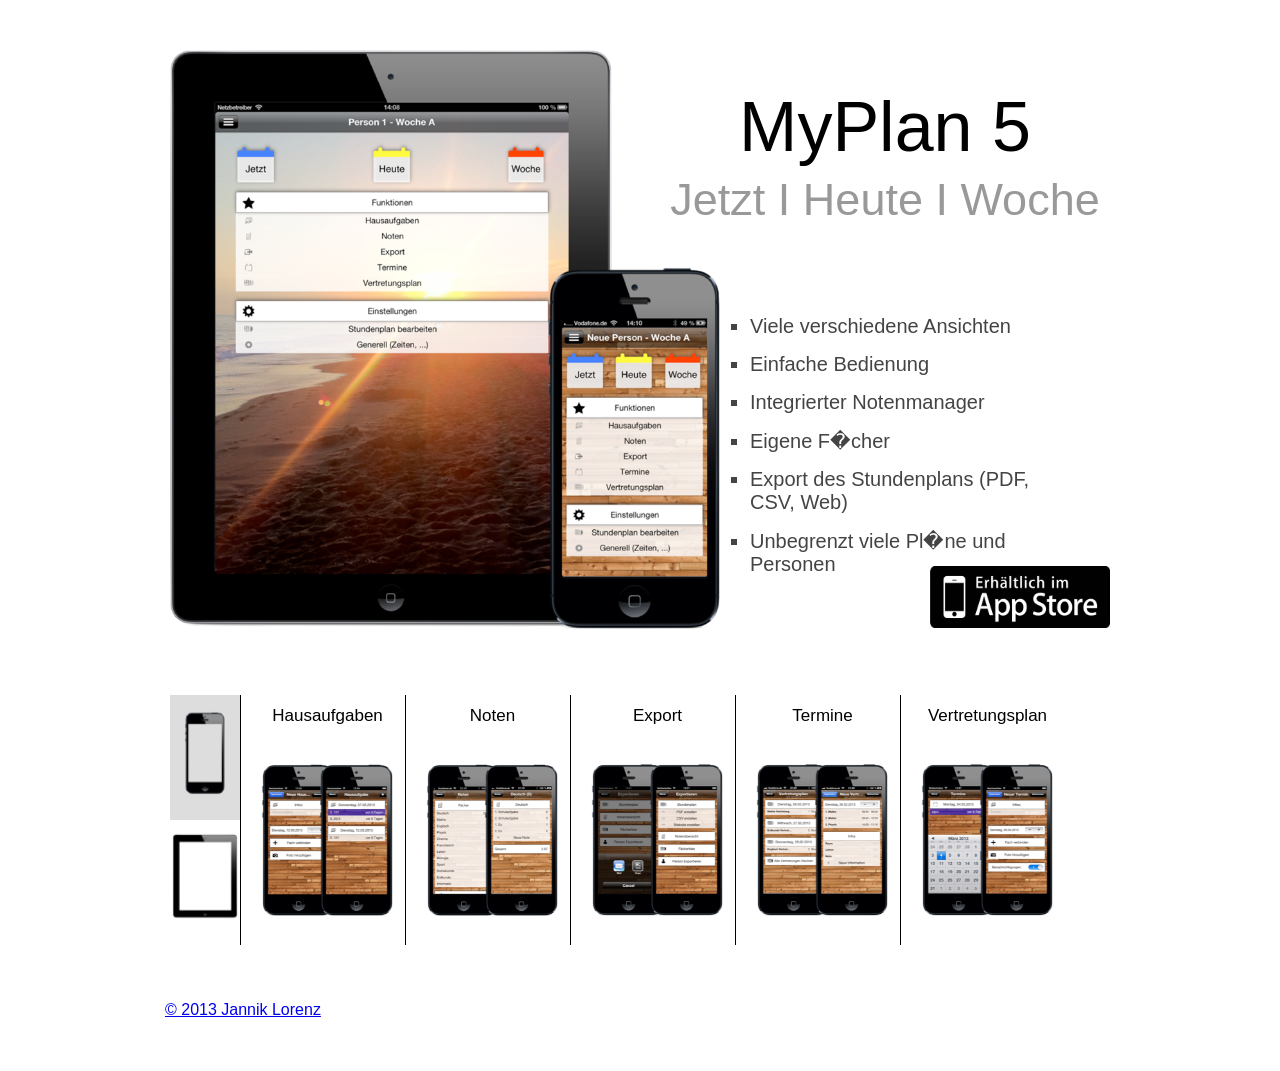
==== index.html @ 2ed3e7fd "init webpage" ====
<!DOCTYPE html>

<html>
	<head>
		<link href="index.css" rel="stylesheet" type="text/css">
		<title>MyPlan 5</title>
		
		<script language="JavaScript">
			
  			function showiPhone() {
  				document.getElementById("img1a").style.display="block";
  				document.getElementById("img2a").style.display="block";
  				document.getElementById("img3a").style.display="block";
  				document.getElementById("img4a").style.display="block";
  				document.getElementById("img5a").style.display="block";
  				
  				document.getElementById("img1b").style.display="none";
  				document.getElementById("img2b").style.display="none";
  				document.getElementById("img3b").style.display="none";
  				document.getElementById("img4b").style.display="none";
  				document.getElementById("img5b").style.display="none";	
				
				document.getElementById("iPhoneBox").style.background = '#ddd';
				document.getElementById("iPadBox").style.background = '#fff';
			}
			function showiPad() {
				document.getElementById("img1a").style.display="none";
  				document.getElementById("img2a").style.display="none";
  				document.getElementById("img3a").style.display="none";
  				document.getElementById("img4a").style.display="none";
  				document.getElementById("img5a").style.display="none";
  				
  				document.getElementById("img1b").style.display="block";
  				document.getElementById("img2b").style.display="block";
  				document.getElementById("img3b").style.display="block";
  				document.getElementById("img4b").style.display="block";
  				document.getElementById("img5b").style.display="block";		
  				
				document.getElementById("iPhoneBox").style.background = '#fff';
				document.getElementById("iPadBox").style.background = '#ddd';
  			}
  			
			function openImg(img) {
				document.getElementById("FullScreenImg").setAttribute('src', img);
				document.getElementById("PreviewSection").style.display="block";		
				document.getElementById("Preview").style.display="block";	
			}
			function closeImg() {
				document.getElementById("PreviewSection").style.display="none";		
				document.getElementById("Preview").style.display="none";	
			}
			
		</script>
		<BODY onLoad = "showiPhone()">
	</head>

	<body>
		
		<div onclick=closeImg() class="Preview"></div>
		<div class="PreviewSection" onclick=closeImg()><img src="./img/BoxListItem_6.png" alt="Logo"/></div>
	
		
		<div class="TopImgFrame">
			 <img src="./img/TopImgFrame.png"/>
		</div>
		
			
		<div class="TopHeadFrame">					
		    <h1 id="TopHeadText1">MyPlan 5</h1>
		    <h1 id="TopHeadText2">Jetzt &Iota; Heute &Iota; Woche</h1>
		</div>
		
		
		<div class="TopTextFrame">
		    <ul>
		    	<li>Viele verschiedene Ansichten</li>
		    	<li>Einfache Bedienung</li>
		    	<li>Integrierter Notenmanager</li>
		    	<li>Eigene F�cher</li>
		    	<li>Export des Stundenplans (PDF, CSV, Web)</li>
		    	<li>Unbegrenzt viele Pl�ne und Personen</li>
		    </ul>
		    <a target="_blank" href="https://itunes.apple.com/us/app/myplan-5/id620776357?l=de&ls=1&mt=8"><img src="./img/App_Store.png"></a>
		</div>
		    
		    
		<div class="BoxFrame">
		    <ul>
		    	<li>
		    		<div id="iPhoneBox" onClick = showiPhone()><img id="iPhoneBoxImg" src="./img/iPhoneBoxImg.png"/></div>
		    		<div id="iPadBox" onClick = showiPad()><img id="iPadBoxImg" src="./img/iPadBoxImg.png"/></div>
		    	</li>
		    	
		    	<li id="sep"></li>
		    	
		    	<li id="BoxListItem">
		    		<h1 id="BoxListItemText">Hausaufgaben</h1>
		    		<div onclick=openImg('./img/BoxListItem_1.png')><img class="BoxListItemImg" id="img1a" src="./img/BoxListItem_1_small.png" /></div>
		    		<div onclick=openImg('./img/BoxListItem_6.png')><img class="BoxListItemImg" id="img1b" style="display:none;" src="./img/BoxListItem_6_small.png"/></div>

		    	</li>
		    	
		    	<li id="sep"></li>
		    	
		    	<li id="BoxListItem">
		    		<h1 id="BoxListItemText">Noten</h1>
		    		<div onclick=openImg('./img/BoxListItem_2.png')><img class="BoxListItemImg" id="img2a" src="./img/BoxListItem_2_small.png"/></div>
		    		<div onclick=openImg('./img/BoxListItem_7.png')><img class="BoxListItemImg" id="img2b" style="display:none;" src="./img/BoxListItem_7_small.png"/></div>
		    	</li>
		    	
		    	<li id="sep"></li>
		    	
		    	<li id="BoxListItem">
		    		<h1 id="BoxListItemText">Export</h1>
		    		<div onclick=openImg('./img/BoxListItem_3.png')><img class="BoxListItemImg" id="img3a" src="./img/BoxListItem_3_small.png"/></div>
		    		<div onclick=openImg('./img/BoxListItem_8.png')><img class="BoxListItemImg" id="img3b" style="display:none;" src="./img/BoxListItem_8_small.png"/></div>
		    	</li>
		    	
		    	<li id="sep"></li>
		    	
		    	<li id="BoxListItem">
		    		<h1 id="BoxListItemText">Termine</h1>
		    		<div onclick=openImg('./img/BoxListItem_4.png')><img class="BoxListItemImg" id="img4a" src="./img/BoxListItem_4_small.png"/></div>
		    		<div onclick=openImg('./img/BoxListItem_9.png')><img class="BoxListItemImg" id="img4b" style="display:none;" src="./img/BoxListItem_9_small.png"/></div>
		    	</li>
		    	
		    	<li id="sep"></li>
		    	
		    	<li id="BoxListItem">
		    		<h1 id="BoxListItemText">Vertretungsplan</h1>
		    		<div onclick=openImg('./img/BoxListItem_5.png')><img class="BoxListItemImg" id="img5a" src="./img/BoxListItem_5_small.png"/></div>
		    		<div onclick=openImg('./img/BoxListItem_10.png')><img class="BoxListItemImg" id="img5b" style="display:none;" src="./img/BoxListItem_10_small.png"/></div>
		    	</li>
		    </ul>
		</div>	
		
		<div class="Foother">
		    <p id="BottomText1"><a href="../">&copy; 2013 Jannik Lorenz</a></p>
		</div>	
			
				
	</body>
</html
---- index.css ----
body {position: relative;top: 20px;margin: 0 auto;min-width: 1000px;width: 900px;background-color: #fff;}
h1 {text-align: center;font-family: "Myraid Pro", "Helvetica";}


#TopHeadText1 {font-weight: 500;font-size: 70px;}
#TopHeadText2 {margin-top: -40px;color: #999;font-weight: 200;font-size: 45px;}


.TopImgFrame {position:relative;z-index: 1;margin-top: 30px;margin-left: 30px;height: 579px;width: 550px;}
.TopImgFrame img {z-index:1;width:550px;height:579px;}
		
.TopHeadFrame {position: absolute;top: -10px;z-index: 2;margin-left: 520px;width: 450px;height: 150px;}
						
.TopTextFrame {position: absolute;top: 230px;z-index: 2;margin-left: 570px;width: 340px;height: 415px;}
.TopTextFrame ul {list-style-type: square;font-size: 20px;font-family: "Myraid Pro", "Helvetica";}
.TopTextFrame ul li {padding-top:15px;color: #444;font-weight: 100;}
.TopTextFrame a img {margin-top: -30px;margin-left: 220px;width: 180px;}


.BoxFrame {position: relative;top: 50px;width: 1000px;height: 250px;}
.BoxFrame ul {list-style-type: none;}
.BoxFrame ul li {float: left;margin-left: -10px;width: 80px;height: 250px;}
.BoxFrame ul #sep {float: left;width: 1px;height: 250px;background-color: black;}


.Foother {position: relative;top: 90px;left: 25px;width: 950px;height: 70px;}
.Foother p {color: #666;font-family: "Myraid Pro", "Helvetica";}


.Preview {position: fixed;top: 0px;left: 0px;z-index: 60000;display: none;width: 100%;height: 100%;background-color: #999;opacity: 0.7;}
.PreviewSection {position: fixed;top: 0px;right: 0px;bottom: 0px;left: 25px;z-index: 60000;display: none;margin: auto;width: 0px;height: 90%;background-color: gray;opacity: 1.0;}
.PreviewSection img {position: fixed;top: 0px;right: 0px;bottom: 0px;left: 25px;margin: auto;height: 95%;border-radius: 10px;background-color: white;}


#BoxListItem {float: left;width: 175px;height: 250px;}
#BoxListItemText {font-weight: 200;font-size: 17px;}
.BoxListItemImg {position:relative;top:15px;left:8px;width:159px;}


#iPadBox {position: absolute;margin-top: 125px;width: 70px;height: 125px;}
#iPadBoxImg {position: relative;top: 10px;width: 70px;}
#iPhoneBox {position: absolute;margin-top: 0px;width: 70px;height: 125px;background-color: #ddd;}
#iPhoneBoxImg {position: relative;top: 10px;width: 70px;}
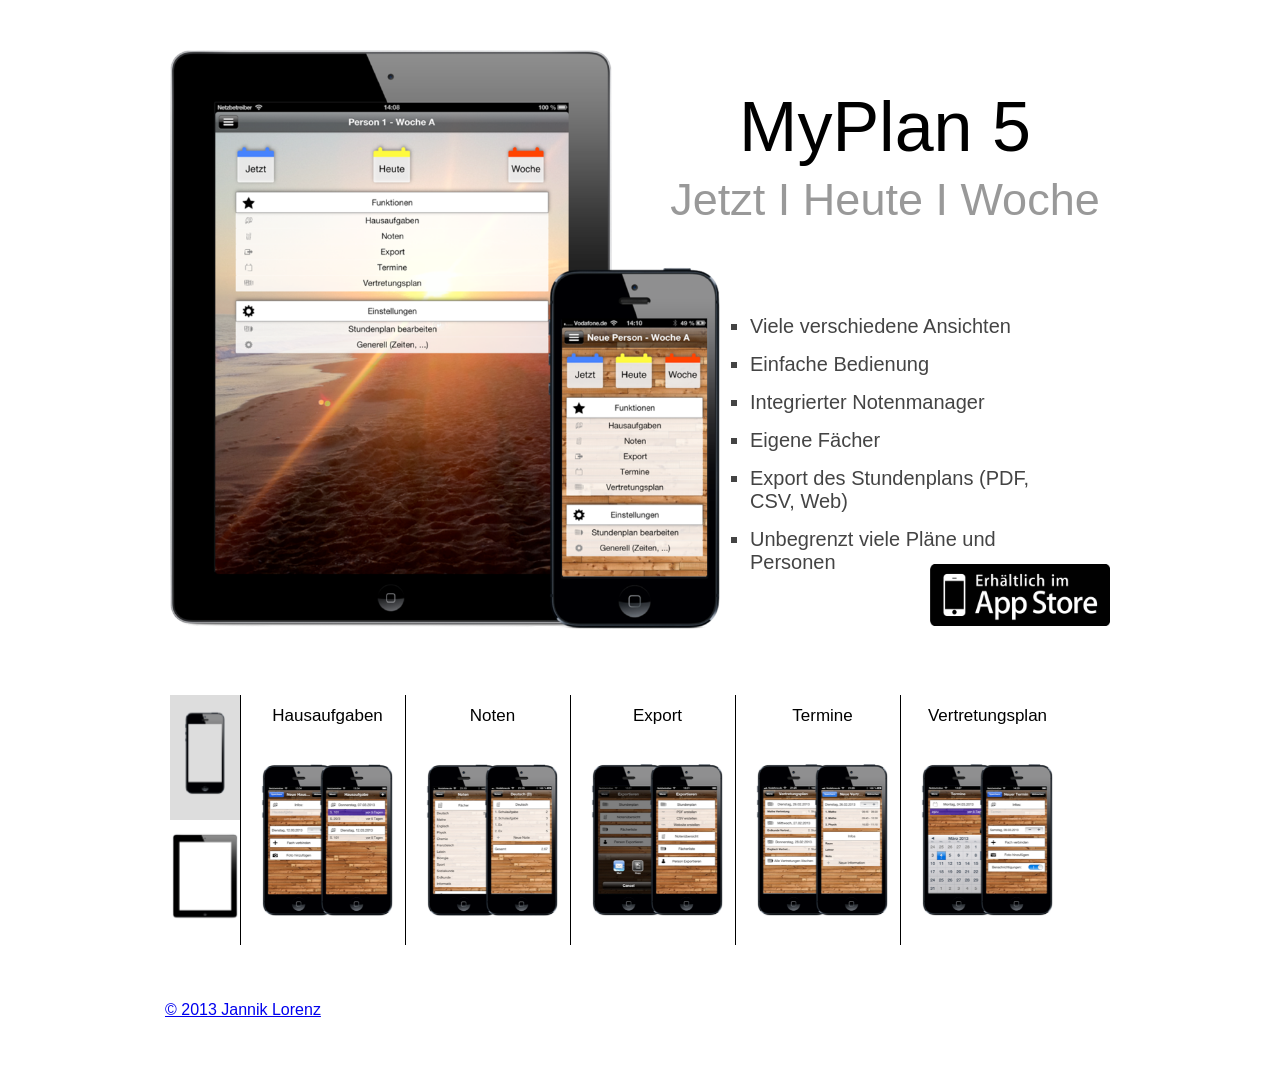
==== commit 74005ff2: "utf-8" ====
--- a/index.html
+++ b/index.html
@@ -76,9 +76,9 @@
 		    	<li>Viele verschiedene Ansichten</li>
 		    	<li>Einfache Bedienung</li>
 		    	<li>Integrierter Notenmanager</li>
-		    	<li>Eigene F�cher</li>
+		    	<li>Eigene F&auml;cher</li>
 		    	<li>Export des Stundenplans (PDF, CSV, Web)</li>
-		    	<li>Unbegrenzt viele Pl�ne und Personen</li>
+		    	<li>Unbegrenzt viele Pl&auml;ne und Personen</li>
 		    </ul>
 		    <a target="_blank" href="https://itunes.apple.com/us/app/myplan-5/id620776357?l=de&ls=1&mt=8"><img src="./img/App_Store.png"></a>
 		</div>
@@ -140,4 +140,4 @@
 			
 				
 	</body>
-</html+</html
